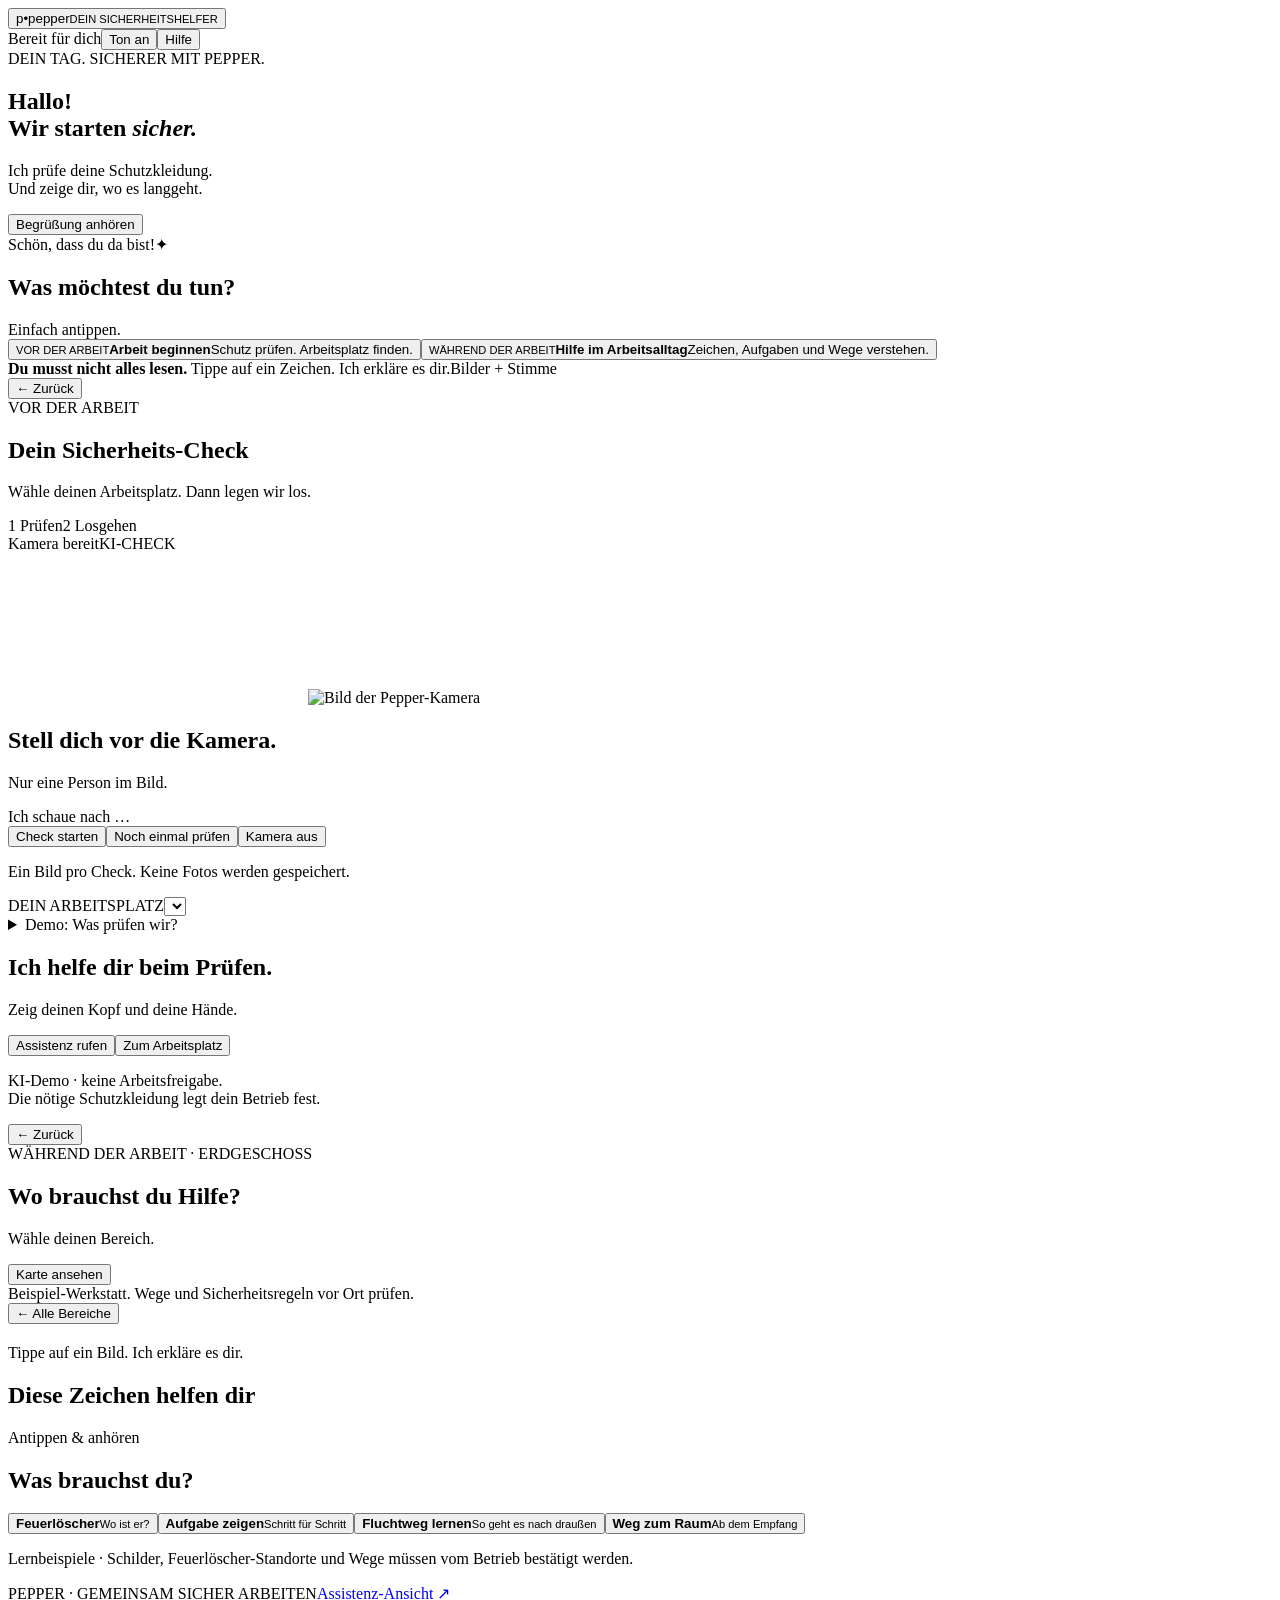
==== workplace-helper/static/index.html @ 06bdcccd "App iteration 1" ====
﻿<!doctype html>
<html lang="de">
<head><meta charset="utf-8"><meta name="viewport" content="width=device-width,initial-scale=1"><meta name="theme-color" content="#f9f7f4"><title>Pepper · Sicher arbeiten</title><link rel="stylesheet" href="/static/style.css"></head>
<body>
<header class="topbar"><button class="brand" data-action="home" aria-label="Startseite"><span class="brand-mark">p<span>•</span></span><span>pepper<small>DEIN SICHERHEITSHELFER</small></span></button><div class="top-actions"><span class="connection"><i></i> Bereit für dich</span><button class="sound" id="sound" aria-pressed="true"><span data-icon="speaker"></span><span>Ton an</span></button><button class="help-top" data-action="help"><span data-icon="help"></span>Hilfe</button></div></header>
<main id="main">
<section class="view active" id="home">
<div class="hero"><div class="hero-copy"><div class="eyebrow"><span class="orange-dot"></span> DEIN TAG. SICHERER MIT PEPPER.</div><h1>Hallo!<br>Wir starten <em>sicher.</em></h1><p>Ich prüfe deine Schutzkleidung.<br>Und zeige dir, wo es langgeht.</p><button class="text-button" id="greeting"><span data-icon="speaker"></span> Begrüßung anhören</button></div><div class="hero-illustration"><div class="art-circle"></div><div id="pepperArt"></div><span class="art-bubble">Schön, dass du da bist!</span><span class="floating-check" data-icon="check"></span><span class="spark">✦</span></div></div>
<div class="section-title"><h2>Was möchtest du tun?</h2><span>Einfach antippen.</span></div>
<div class="home-cards"><button class="launch primary-card" data-action="before"><span class="launch-icon" data-icon="helmet"></span><span class="launch-text"><small>VOR DER ARBEIT</small><strong>Arbeit beginnen</strong><span>Schutz prüfen. Arbeitsplatz finden.</span></span><span class="launch-arrow" data-icon="arrow"></span></button><button class="launch secondary-card" data-action="rooms"><span class="launch-icon" data-icon="map"></span><span class="launch-text"><small>WÄHREND DER ARBEIT</small><strong>Hilfe im Arbeitsalltag</strong><span>Zeichen, Aufgaben und Wege verstehen.</span></span><span class="launch-arrow" data-icon="arrow"></span></button></div>
<div class="bottom-strip"><span data-icon="speaker"></span><span><strong>Du musst nicht alles lesen.</strong> Tippe auf ein Zeichen. Ich erkläre es dir.</span><span class="pill">Bilder + Stimme</span></div>
</section>
<section class="view" id="check"><button class="back" data-action="home">← Zurück</button><div class="page-heading"><div><div class="eyebrow">VOR DER ARBEIT</div><h1>Dein Sicherheits-Check</h1><p id="checkInstruction">Wähle deinen Arbeitsplatz. Dann legen wir los.</p></div><div class="step-track"><span class="current">1 Prüfen</span><span>2 Losgehen</span></div></div>
<div class="check-layout"><div class="camera-card"><div class="camera-label"><span><i></i> <span id="cameraLabel">Kamera bereit</span></span><span>KI-CHECK</span></div><div class="camera-stage"><video id="video" autoplay playsinline muted></video><img id="robotFrame" class="hidden" alt="Bild der Pepper-Kamera"><canvas id="overlay"></canvas><div id="cameraEmpty"><span data-icon="camera"></span><h2>Stell dich vor die Kamera.</h2><p>Nur eine Person im Bild.</p></div><div id="scanStatus" class="hidden">Ich schaue nach …</div></div><div class="camera-buttons"><button class="button orange" id="startCheck"><span data-icon="camera"></span>Check starten</button><button class="button orange hidden" id="retryCheck"><span data-icon="camera"></span>Noch einmal prüfen</button><button class="button subtle hidden" id="stopCamera">Kamera aus</button></div><p class="small-note">Ein Bild pro Check. Keine Fotos werden gespeichert.</p></div>
<aside class="check-side"><label class="label" for="workplace">DEIN ARBEITSPLATZ</label><select id="workplace"></select><details id="testSettings"><summary>Demo: Was prüfen wir?</summary><div class="profile-options"><label><input type="radio" name="profile" value="both" checked> Helm + Handschuhe</label><label><input type="radio" name="profile" value="helmet"> Nur Helm</label><label><input type="radio" name="profile" value="gloves"> Nur Handschuhe</label></div></details><div id="gearChecks" class="gear-checks"></div><div id="checkResult" class="check-result" role="status" aria-live="polite"><h2>Ich helfe dir beim Prüfen.</h2><p>Zeig deinen Kopf und deine Hände.</p></div><button class="button dark full hidden" id="checkHelp"><span data-icon="help"></span>Assistenz rufen</button><button class="button green full hidden" id="goWork"><span data-icon="arrow"></span>Zum Arbeitsplatz</button><p class="small-note">KI-Demo · keine Arbeitsfreigabe.<br>Die nötige Schutzkleidung legt dein Betrieb fest.</p></aside></div>
</section>
<section class="view" id="rooms"><button class="back" data-action="home">← Zurück</button><div class="page-heading"><div><div class="eyebrow">WÄHREND DER ARBEIT · ERDGESCHOSS</div><h1>Wo brauchst du Hilfe?</h1><p>Wähle deinen Bereich.</p></div><button class="button subtle" data-action="overview"><span data-icon="map"></span>Karte ansehen</button></div><div id="roomGrid" class="room-grid"></div><div class="example-note"><span data-icon="eye"></span> Beispiel-Werkstatt. Wege und Sicherheitsregeln vor Ort prüfen.</div></section>
<section class="view" id="room"><button class="back" data-action="rooms">← Alle Bereiche</button><div class="page-heading room-heading"><div><div class="eyebrow" id="roomEyebrow"></div><h1 id="roomName"></h1><p>Tippe auf ein Bild. Ich erkläre es dir.</p></div><div class="room-heading-icon" id="roomIcon"></div></div><div class="section-title"><h2>Diese Zeichen helfen dir</h2><span>Antippen & anhören</span></div><div id="roomSigns" class="sign-grid"></div><div class="section-title compact"><h2>Was brauchst du?</h2></div><div class="utility-grid"><button class="utility fire" id="fireButton"><span data-icon="fire"></span><strong>Feuerlöscher</strong><small>Wo ist er?</small></button><button class="utility task" id="taskButton"><span data-icon="parts"></span><strong>Aufgabe zeigen</strong><small>Schritt für Schritt</small></button><button class="utility escape" id="escapeButton"><span data-icon="exit"></span><strong>Fluchtweg lernen</strong><small>So geht es nach draußen</small></button><button class="utility route" id="routeButton"><span data-icon="map"></span><strong>Weg zum Raum</strong><small>Ab dem Empfang</small></button></div><p class="small-note room-note">Lernbeispiele · Schilder, Feuerlöscher-Standorte und Wege müssen vom Betrieb bestätigt werden.</p></section>
</main>
<footer><span><i class="orange-dot"></i> PEPPER · GEMEINSAM SICHER ARBEITEN</span><a href="/assistant" target="_blank" rel="noopener">Assistenz-Ansicht ↗</a></footer>
<dialog id="modal" aria-labelledby="modalTitle"><div class="modal-top"><span id="modalEyebrow" class="eyebrow"></span><button id="closeModal" aria-label="Schließen">✕</button></div><h2 id="modalTitle"></h2><div id="modalBody"></div><div class="modal-actions"><button class="button subtle" id="repeatVoice"><span data-icon="speaker"></span>Noch einmal hören</button><button class="button dark" id="doneModal">Verstanden</button></div></dialog>
<div id="toast" role="status" class="toast hidden"></div>
<script src="/static/icons.js"></script><script src="/static/content.js"></script><script src="/static/app.js"></script>
</body></html>
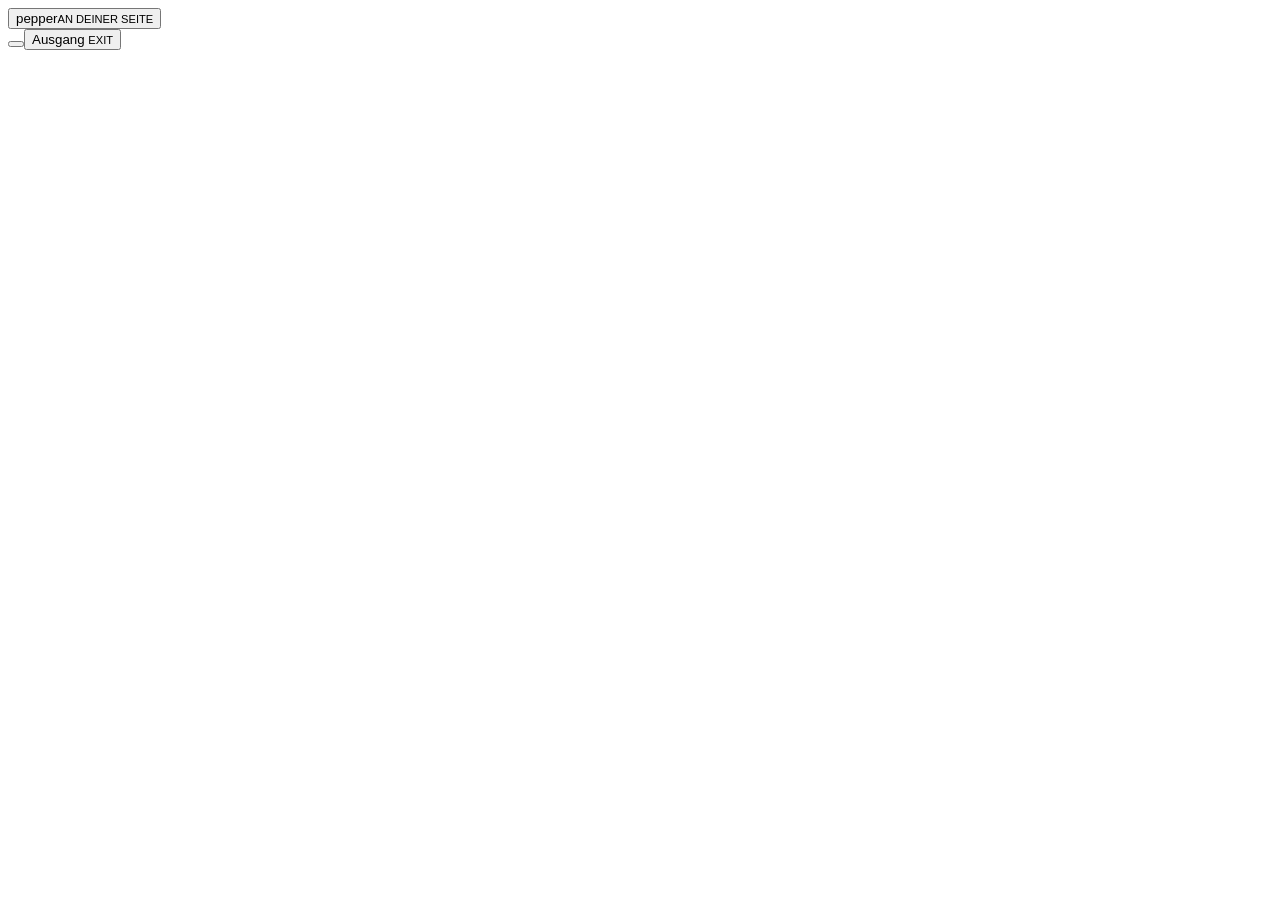
==== commit df8d2d12: "broken app workflow" ====
--- a/workplace-helper/static/index.html
+++ b/workplace-helper/static/index.html
@@ -1,24 +1,9 @@
-﻿<!doctype html>
-<html lang="de">
-<head><meta charset="utf-8"><meta name="viewport" content="width=device-width,initial-scale=1"><meta name="theme-color" content="#f9f7f4"><title>Pepper · Sicher arbeiten</title><link rel="stylesheet" href="/static/style.css"></head>
+<!doctype html>
+<html lang="de"><head><meta charset="utf-8"><meta name="viewport" content="width=device-width,initial-scale=1"><meta name="theme-color" content="#faf8f5"><title>Pepper · Dein Begleiter</title><link rel="stylesheet" href="/static/companion.css"></head>
 <body>
-<header class="topbar"><button class="brand" data-action="home" aria-label="Startseite"><span class="brand-mark">p<span>•</span></span><span>pepper<small>DEIN SICHERHEITSHELFER</small></span></button><div class="top-actions"><span class="connection"><i></i> Bereit für dich</span><button class="sound" id="sound" aria-pressed="true"><span data-icon="speaker"></span><span>Ton an</span></button><button class="help-top" data-action="help"><span data-icon="help"></span>Hilfe</button></div></header>
-<main id="main">
-<section class="view active" id="home">
-<div class="hero"><div class="hero-copy"><div class="eyebrow"><span class="orange-dot"></span> DEIN TAG. SICHERER MIT PEPPER.</div><h1>Hallo!<br>Wir starten <em>sicher.</em></h1><p>Ich prüfe deine Schutzkleidung.<br>Und zeige dir, wo es langgeht.</p><button class="text-button" id="greeting"><span data-icon="speaker"></span> Begrüßung anhören</button></div><div class="hero-illustration"><div class="art-circle"></div><div id="pepperArt"></div><span class="art-bubble">Schön, dass du da bist!</span><span class="floating-check" data-icon="check"></span><span class="spark">✦</span></div></div>
-<div class="section-title"><h2>Was möchtest du tun?</h2><span>Einfach antippen.</span></div>
-<div class="home-cards"><button class="launch primary-card" data-action="before"><span class="launch-icon" data-icon="helmet"></span><span class="launch-text"><small>VOR DER ARBEIT</small><strong>Arbeit beginnen</strong><span>Schutz prüfen. Arbeitsplatz finden.</span></span><span class="launch-arrow" data-icon="arrow"></span></button><button class="launch secondary-card" data-action="rooms"><span class="launch-icon" data-icon="map"></span><span class="launch-text"><small>WÄHREND DER ARBEIT</small><strong>Hilfe im Arbeitsalltag</strong><span>Zeichen, Aufgaben und Wege verstehen.</span></span><span class="launch-arrow" data-icon="arrow"></span></button></div>
-<div class="bottom-strip"><span data-icon="speaker"></span><span><strong>Du musst nicht alles lesen.</strong> Tippe auf ein Zeichen. Ich erkläre es dir.</span><span class="pill">Bilder + Stimme</span></div>
-</section>
-<section class="view" id="check"><button class="back" data-action="home">← Zurück</button><div class="page-heading"><div><div class="eyebrow">VOR DER ARBEIT</div><h1>Dein Sicherheits-Check</h1><p id="checkInstruction">Wähle deinen Arbeitsplatz. Dann legen wir los.</p></div><div class="step-track"><span class="current">1 Prüfen</span><span>2 Losgehen</span></div></div>
-<div class="check-layout"><div class="camera-card"><div class="camera-label"><span><i></i> <span id="cameraLabel">Kamera bereit</span></span><span>KI-CHECK</span></div><div class="camera-stage"><video id="video" autoplay playsinline muted></video><img id="robotFrame" class="hidden" alt="Bild der Pepper-Kamera"><canvas id="overlay"></canvas><div id="cameraEmpty"><span data-icon="camera"></span><h2>Stell dich vor die Kamera.</h2><p>Nur eine Person im Bild.</p></div><div id="scanStatus" class="hidden">Ich schaue nach …</div></div><div class="camera-buttons"><button class="button orange" id="startCheck"><span data-icon="camera"></span>Check starten</button><button class="button orange hidden" id="retryCheck"><span data-icon="camera"></span>Noch einmal prüfen</button><button class="button subtle hidden" id="stopCamera">Kamera aus</button></div><p class="small-note">Ein Bild pro Check. Keine Fotos werden gespeichert.</p></div>
-<aside class="check-side"><label class="label" for="workplace">DEIN ARBEITSPLATZ</label><select id="workplace"></select><details id="testSettings"><summary>Demo: Was prüfen wir?</summary><div class="profile-options"><label><input type="radio" name="profile" value="both" checked> Helm + Handschuhe</label><label><input type="radio" name="profile" value="helmet"> Nur Helm</label><label><input type="radio" name="profile" value="gloves"> Nur Handschuhe</label></div></details><div id="gearChecks" class="gear-checks"></div><div id="checkResult" class="check-result" role="status" aria-live="polite"><h2>Ich helfe dir beim Prüfen.</h2><p>Zeig deinen Kopf und deine Hände.</p></div><button class="button dark full hidden" id="checkHelp"><span data-icon="help"></span>Assistenz rufen</button><button class="button green full hidden" id="goWork"><span data-icon="arrow"></span>Zum Arbeitsplatz</button><p class="small-note">KI-Demo · keine Arbeitsfreigabe.<br>Die nötige Schutzkleidung legt dein Betrieb fest.</p></aside></div>
-</section>
-<section class="view" id="rooms"><button class="back" data-action="home">← Zurück</button><div class="page-heading"><div><div class="eyebrow">WÄHREND DER ARBEIT · ERDGESCHOSS</div><h1>Wo brauchst du Hilfe?</h1><p>Wähle deinen Bereich.</p></div><button class="button subtle" data-action="overview"><span data-icon="map"></span>Karte ansehen</button></div><div id="roomGrid" class="room-grid"></div><div class="example-note"><span data-icon="eye"></span> Beispiel-Werkstatt. Wege und Sicherheitsregeln vor Ort prüfen.</div></section>
-<section class="view" id="room"><button class="back" data-action="rooms">← Alle Bereiche</button><div class="page-heading room-heading"><div><div class="eyebrow" id="roomEyebrow"></div><h1 id="roomName"></h1><p>Tippe auf ein Bild. Ich erkläre es dir.</p></div><div class="room-heading-icon" id="roomIcon"></div></div><div class="section-title"><h2>Diese Zeichen helfen dir</h2><span>Antippen & anhören</span></div><div id="roomSigns" class="sign-grid"></div><div class="section-title compact"><h2>Was brauchst du?</h2></div><div class="utility-grid"><button class="utility fire" id="fireButton"><span data-icon="fire"></span><strong>Feuerlöscher</strong><small>Wo ist er?</small></button><button class="utility task" id="taskButton"><span data-icon="parts"></span><strong>Aufgabe zeigen</strong><small>Schritt für Schritt</small></button><button class="utility escape" id="escapeButton"><span data-icon="exit"></span><strong>Fluchtweg lernen</strong><small>So geht es nach draußen</small></button><button class="utility route" id="routeButton"><span data-icon="map"></span><strong>Weg zum Raum</strong><small>Ab dem Empfang</small></button></div><p class="small-note room-note">Lernbeispiele · Schilder, Feuerlöscher-Standorte und Wege müssen vom Betrieb bestätigt werden.</p></section>
-</main>
-<footer><span><i class="orange-dot"></i> PEPPER · GEMEINSAM SICHER ARBEITEN</span><a href="/assistant" target="_blank" rel="noopener">Assistenz-Ansicht ↗</a></footer>
-<dialog id="modal" aria-labelledby="modalTitle"><div class="modal-top"><span id="modalEyebrow" class="eyebrow"></span><button id="closeModal" aria-label="Schließen">✕</button></div><h2 id="modalTitle"></h2><div id="modalBody"></div><div class="modal-actions"><button class="button subtle" id="repeatVoice"><span data-icon="speaker"></span>Noch einmal hören</button><button class="button dark" id="doneModal">Verstanden</button></div></dialog>
+<header class="companion-bar"><button class="pepper-brand" id="restart" aria-label="Neue Person starten"><span class="brand-orb"><i></i><i></i></span><span>pepper<small>AN DEINER SEITE</small></span></button><div class="bar-actions"><button class="round-action" id="sound" aria-label="Ton ausschalten" aria-pressed="true"></button><button class="exit-button" id="exitButton"><span data-icon="exit"></span><span>Ausgang <small>EXIT</small></span></button></div></header>
+<main id="stage" aria-live="polite"></main>
+<dialog id="modal" aria-labelledby="modalTitle"><div class="modal-top"><span id="modalEyebrow">PEPPER ERKLÄRT</span><button id="modalExit" class="modal-exit" aria-label="Ausgang anzeigen">Exit</button><button id="closeModal" aria-label="Schließen">✕</button></div><h2 id="modalTitle"></h2><div id="modalBody"></div><div class="modal-footer"><button class="soft-button" id="modalListen"><span data-icon="speaker"></span>Anhören</button><button class="solid-button" id="modalDone">Verstanden</button></div></dialog>
 <div id="toast" role="status" class="toast hidden"></div>
 <script src="/static/icons.js"></script><script src="/static/content.js"></script><script src="/static/app.js"></script>
 </body></html>
